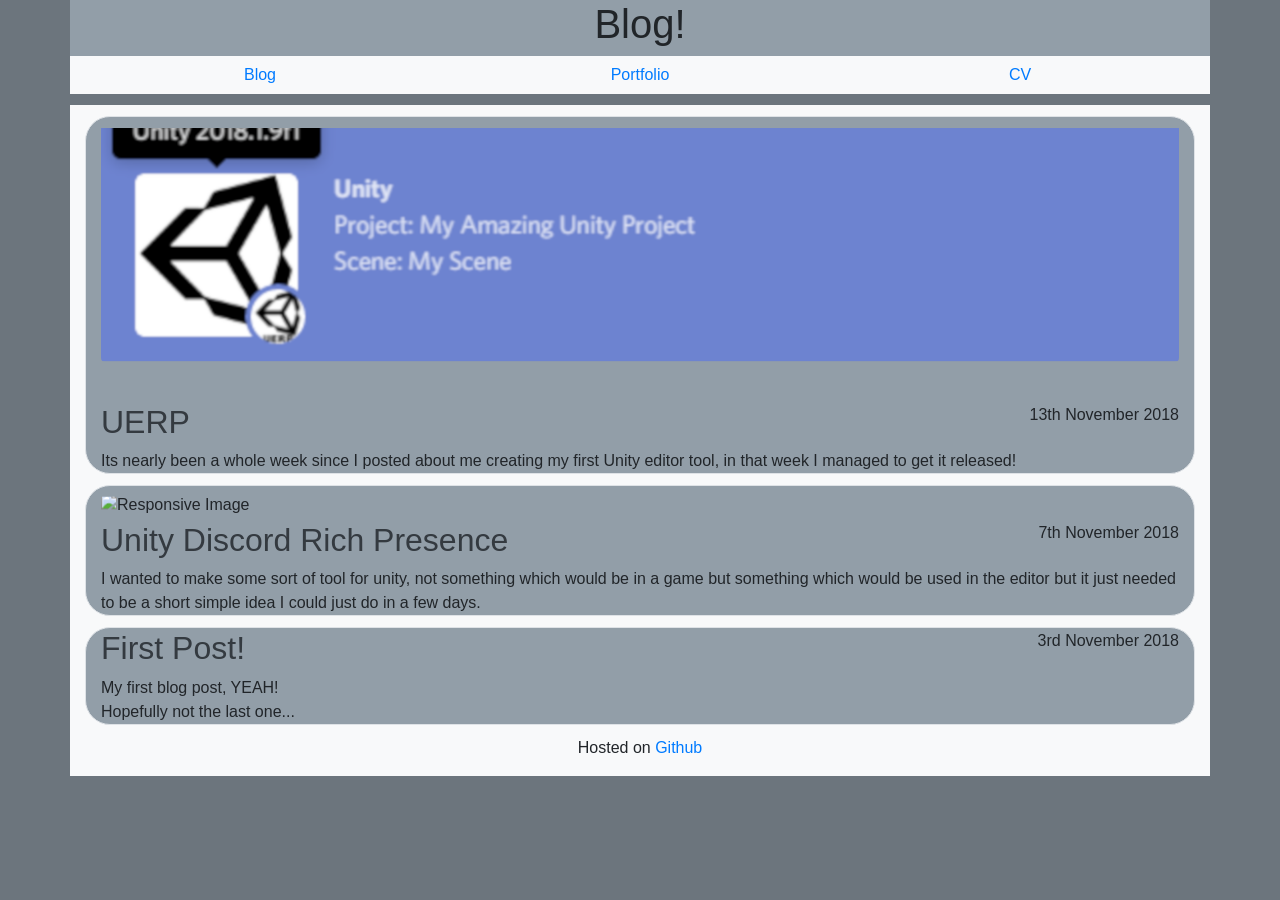
==== index.html @ c589bb85 "gitignore" ====
<!DOCTYPE <!DOCTYPE html>
<html>

<head>
    <title>Ben Wilson's Blog</title>

    <link rel="icon" type="image/png" href="https://ben-w.com/img/me.jpg">
    <link href="https://fonts.googleapis.com/css?family=Montserrat" rel="stylesheet">
    <link rel="stylesheet" href="https://stackpath.bootstrapcdn.com/bootstrap/4.1.3/css/bootstrap.min.css" integrity="sha384-MCw98/SFnGE8fJT3GXwEOngsV7Zt27NXFoaoApmYm81iuXoPkFOJwJ8ERdknLPMO"
        crossorigin="anonymous">
    <link rel="stylesheet" href="css/main.css" type="text/css">

    <meta name="viewport" content="width=device-width, initial-scale=1.0">

    <meta property="og:image" content="http://ben-w.com/img/meFace.jpeg">
    <meta property="og:title" content="Ben Wilon's Blog" />
    <meta property="og:url" content="http://ben-w.com/blog.html" />
    <meta property="og:site_name" content="Gameplay Programmer Portfolio" />
    <meta property="og:type" content="website" />

    <!--Adds the top Menu bar to this page-->
    <script src="https://code.jquery.com/jquery-3.3.1.min.js"></script>
    <script>
        $(function () {
            $("#TopOfPage").load("header.html");
        });
    </script>
</head>

<body class="bg-secondary">

    <!--Top of Page-->
    <div class="container" id="TopOfPage">

    </div>

    <!--Main Page-->
    <div class="container">
        <div class="row margin-top">
            <div class="col-lg-12 col-md-12 col-sm-12 col-xs-12 bg-light">

                <!--UERP-->
                <div class="container bg-grey margin-top margin-bottom border">
                    <div class="row">
                        <div class="col homePageImage">
                            <!--Image-->
                            <img class="img-fluid rounded mx-auto d-block" alt="Responsive Image" src="/img/uerp/uerp.PNG" />

                        </div>
                    </div>
                    <div class="row">
                        <div class="col">
                            <a href="/posts/uerp.html" class="text-dark">
                                <h2>UERP</h2>
                            </a>
                        </div>
                        <div class="col text-right">
                            13th November 2018
                        </div>
                    </div>
                    <div class="row">
                        <div class="col">
                            Its nearly been a whole week since I posted about me creating my first Unity editor tool,
                            in that
                            week I managed to get it released!
                        </div>
                    </div>
                </div>

                <!--Unity Discord Rich Presence-->
                <div class="container bg-grey margin-top margin-bottom border">
                    <div class="row">
                        <div class="col homePageImage">
                            <!--Image-->
                            <img class="img-fluid rounded mx-auto d-block" alt="Responsive Image" src="https://cdn-images-1.medium.com/max/1200/1*ha2wnrQ4gLmZ3jqyldPYyA.png" />

                        </div>
                    </div>
                    <div class="row">
                        <div class="col">
                            <a href="/posts/unity-discord-rich-presence.html" class="text-dark">
                                <h2>Unity Discord Rich Presence</h2>
                            </a>
                        </div>
                        <div class="col text-right">
                            7th November 2018
                        </div>
                    </div>
                    <div class="row">
                        <div class="col">
                            I wanted to make some sort of tool for unity, not something which would be in a game but
                            something which would be used in the editor but it just needed to be a short simple idea I
                            could just do in a few days.
                        </div>
                    </div>
                </div>

                <!--First Blog Post Item-->
                <div class="container bg-grey margin-top margin-bottom border">
                    <div class="row">
                        <div class="col ">
                            <!--Image-->
                        </div>
                    </div>
                    <div class="row">
                        <div class="col">
                            <a href="/posts/first-post.html" class="text-dark">
                                <h2>First Post!</h2>
                            </a>
                        </div>
                        <div class="col text-right">
                            3rd November 2018
                        </div>
                    </div>
                    <div class="row">
                        <div class="col">
                            My first blog post, YEAH!
                            <br>
                            Hopefully not the last one...
                        </div>
                    </div>
                </div>



            </div>
        </div>

        <!--Hosted On Github-->
        <div class="row bg-light">
            <div class="col-lg-12 col-md-12 col-sm-12 col-xs-12 ">
                <p class="text-center">
                    Hosted on <a href="https://github.com/MarshMello0/blog.ben-w.com">Github</a>
                </p>
            </div>
        </div>
    </div>
</body>
---- css/main.css ----
.bg-grey
{
    background-color:#929ea8;
}

.margin-top
{
    margin-top: 1%
}
.margin-bottom
{
    margin-bottom: 1%;
}

.border
{
    border-radius: 25px;
}
.blogMaxHeight
{
    height: 10%;
}

.homePageImage
{
    overflow: hidden;
    max-height: 25%;
}

.homePageImage > img
{
    overflow: hidden;
    margin-top: 1%;
    clip-path: inset(15% 0 0 0);
    transform: translate(0%,-15%);
}
.postImage20
{
    height: 20%;
    
}
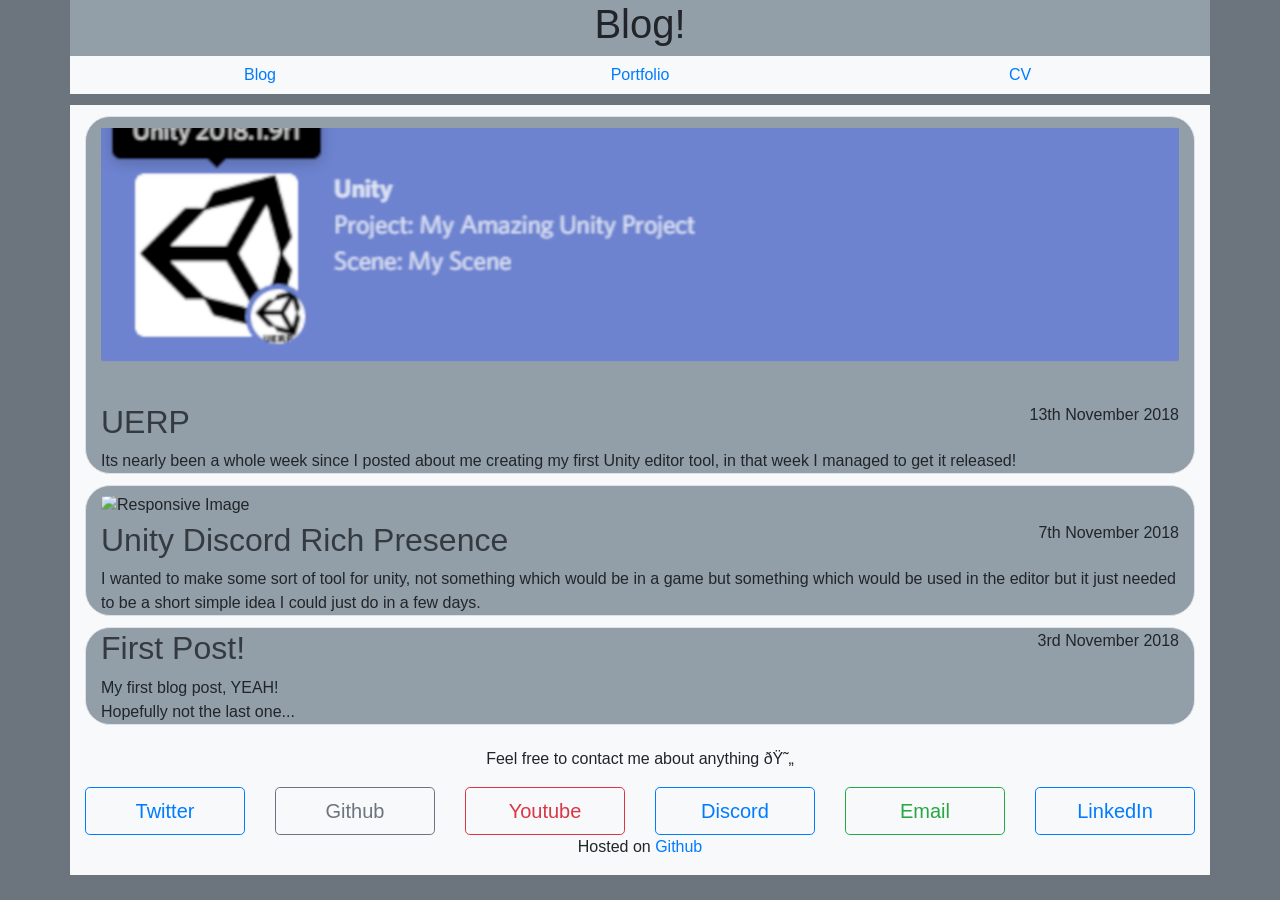
==== commit 48eea963: "Added Contact to footer" ====
--- a/index.html
+++ b/index.html
@@ -1,138 +1,166 @@
-<!DOCTYPE <!DOCTYPE html>
-<html>
-
-<head>
-    <title>Ben Wilson's Blog</title>
-
-    <link rel="icon" type="image/png" href="https://ben-w.com/img/me.jpg">
-    <link href="https://fonts.googleapis.com/css?family=Montserrat" rel="stylesheet">
-    <link rel="stylesheet" href="https://stackpath.bootstrapcdn.com/bootstrap/4.1.3/css/bootstrap.min.css" integrity="sha384-MCw98/SFnGE8fJT3GXwEOngsV7Zt27NXFoaoApmYm81iuXoPkFOJwJ8ERdknLPMO"
-        crossorigin="anonymous">
-    <link rel="stylesheet" href="css/main.css" type="text/css">
-
-    <meta name="viewport" content="width=device-width, initial-scale=1.0">
-
-    <meta property="og:image" content="http://ben-w.com/img/meFace.jpeg">
-    <meta property="og:title" content="Ben Wilon's Blog" />
-    <meta property="og:url" content="http://ben-w.com/blog.html" />
-    <meta property="og:site_name" content="Gameplay Programmer Portfolio" />
-    <meta property="og:type" content="website" />
-
-    <!--Adds the top Menu bar to this page-->
-    <script src="https://code.jquery.com/jquery-3.3.1.min.js"></script>
-    <script>
-        $(function () {
-            $("#TopOfPage").load("header.html");
-        });
-    </script>
-</head>
-
-<body class="bg-secondary">
-
-    <!--Top of Page-->
-    <div class="container" id="TopOfPage">
-
-    </div>
-
-    <!--Main Page-->
-    <div class="container">
-        <div class="row margin-top">
-            <div class="col-lg-12 col-md-12 col-sm-12 col-xs-12 bg-light">
-
-                <!--UERP-->
-                <div class="container bg-grey margin-top margin-bottom border">
-                    <div class="row">
-                        <div class="col homePageImage">
-                            <!--Image-->
-                            <img class="img-fluid rounded mx-auto d-block" alt="Responsive Image" src="/img/uerp/uerp.PNG" />
-
-                        </div>
-                    </div>
-                    <div class="row">
-                        <div class="col">
-                            <a href="/posts/uerp.html" class="text-dark">
-                                <h2>UERP</h2>
-                            </a>
-                        </div>
-                        <div class="col text-right">
-                            13th November 2018
-                        </div>
-                    </div>
-                    <div class="row">
-                        <div class="col">
-                            Its nearly been a whole week since I posted about me creating my first Unity editor tool,
-                            in that
-                            week I managed to get it released!
-                        </div>
-                    </div>
-                </div>
-
-                <!--Unity Discord Rich Presence-->
-                <div class="container bg-grey margin-top margin-bottom border">
-                    <div class="row">
-                        <div class="col homePageImage">
-                            <!--Image-->
-                            <img class="img-fluid rounded mx-auto d-block" alt="Responsive Image" src="https://cdn-images-1.medium.com/max/1200/1*ha2wnrQ4gLmZ3jqyldPYyA.png" />
-
-                        </div>
-                    </div>
-                    <div class="row">
-                        <div class="col">
-                            <a href="/posts/unity-discord-rich-presence.html" class="text-dark">
-                                <h2>Unity Discord Rich Presence</h2>
-                            </a>
-                        </div>
-                        <div class="col text-right">
-                            7th November 2018
-                        </div>
-                    </div>
-                    <div class="row">
-                        <div class="col">
-                            I wanted to make some sort of tool for unity, not something which would be in a game but
-                            something which would be used in the editor but it just needed to be a short simple idea I
-                            could just do in a few days.
-                        </div>
-                    </div>
-                </div>
-
-                <!--First Blog Post Item-->
-                <div class="container bg-grey margin-top margin-bottom border">
-                    <div class="row">
-                        <div class="col ">
-                            <!--Image-->
-                        </div>
-                    </div>
-                    <div class="row">
-                        <div class="col">
-                            <a href="/posts/first-post.html" class="text-dark">
-                                <h2>First Post!</h2>
-                            </a>
-                        </div>
-                        <div class="col text-right">
-                            3rd November 2018
-                        </div>
-                    </div>
-                    <div class="row">
-                        <div class="col">
-                            My first blog post, YEAH!
-                            <br>
-                            Hopefully not the last one...
-                        </div>
-                    </div>
-                </div>
-
-
-
-            </div>
-        </div>
-
-        <!--Hosted On Github-->
-        <div class="row bg-light">
-            <div class="col-lg-12 col-md-12 col-sm-12 col-xs-12 ">
-                <p class="text-center">
-                    Hosted on <a href="https://github.com/MarshMello0/blog.ben-w.com">Github</a>
-                </p>
-            </div>
-        </div>
-    </div>
+<!DOCTYPE <!DOCTYPE html>
+<html>
+
+<head>
+    <title>Ben Wilson's Blog</title>
+
+    <link rel="icon" type="image/png" href="https://ben-w.com/img/me.jpg">
+    <link href="https://fonts.googleapis.com/css?family=Montserrat" rel="stylesheet">
+    <link rel="stylesheet" href="https://stackpath.bootstrapcdn.com/bootstrap/4.1.3/css/bootstrap.min.css" integrity="sha384-MCw98/SFnGE8fJT3GXwEOngsV7Zt27NXFoaoApmYm81iuXoPkFOJwJ8ERdknLPMO"
+        crossorigin="anonymous">
+    <link rel="stylesheet" href="css/main.css" type="text/css">
+
+    <meta name="viewport" content="width=device-width, initial-scale=1.0">
+
+    <meta property="og:image" content="https://ben-w.com/img/me.jpg">
+    <meta property="og:title" content="Ben Wilson's Blog" />
+    <meta property="og:url" content="https://ben-w.com" />
+    <meta property="og:site_name" content="Gameplay Programmer Blog" />
+    <meta property="og:type" content="website" />
+    <meta property="og:description" content="Ben Wilson's blog" />
+
+    <!--Adds the top Menu bar to this page-->
+    <script src="https://code.jquery.com/jquery-3.3.1.min.js"></script>
+    <script>
+        $(function () {
+            $("#TopOfPage").load("header.html");
+        });
+    </script>
+</head>
+
+<body class="bg-secondary">
+
+    <!--Top of Page-->
+    <div class="container" id="TopOfPage">
+
+    </div>
+
+    <!--Main Page-->
+    <div class="container">
+        <div class="row margin-top">
+            <div class="col-lg-12 col-md-12 col-sm-12 col-xs-12 bg-light">
+
+                <!--UERP-->
+                <div class="container bg-grey margin-top margin-bottom border">
+                    <div class="row">
+                        <div class="col homePageImage">
+                            <!--Image-->
+                            <img class="img-fluid rounded mx-auto d-block" alt="Responsive Image" src="/img/uerp/uerp.PNG" />
+
+                        </div>
+                    </div>
+                    <div class="row">
+                        <div class="col">
+                            <a href="/posts/uerp.html" class="text-dark">
+                                <h2>UERP</h2>
+                            </a>
+                        </div>
+                        <div class="col text-right">
+                            13th November 2018
+                        </div>
+                    </div>
+                    <div class="row">
+                        <div class="col">
+                            Its nearly been a whole week since I posted about me creating my first Unity editor tool,
+                            in that
+                            week I managed to get it released!
+                        </div>
+                    </div>
+                </div>
+
+                <!--Unity Discord Rich Presence-->
+                <div class="container bg-grey margin-top margin-bottom border">
+                    <div class="row">
+                        <div class="col homePageImage">
+                            <!--Image-->
+                            <img class="img-fluid rounded mx-auto d-block" alt="Responsive Image" src="https://cdn-images-1.medium.com/max/1200/1*ha2wnrQ4gLmZ3jqyldPYyA.png" />
+
+                        </div>
+                    </div>
+                    <div class="row">
+                        <div class="col">
+                            <a href="/posts/unity-discord-rich-presence.html" class="text-dark">
+                                <h2>Unity Discord Rich Presence</h2>
+                            </a>
+                        </div>
+                        <div class="col text-right">
+                            7th November 2018
+                        </div>
+                    </div>
+                    <div class="row">
+                        <div class="col">
+                            I wanted to make some sort of tool for unity, not something which would be in a game but
+                            something which would be used in the editor but it just needed to be a short simple idea I
+                            could just do in a few days.
+                        </div>
+                    </div>
+                </div>
+
+                <!--First Blog Post Item-->
+                <div class="container bg-grey margin-top margin-bottom border">
+                    <div class="row">
+                        <div class="col ">
+                            <!--Image-->
+                        </div>
+                    </div>
+                    <div class="row">
+                        <div class="col">
+                            <a href="/posts/first-post.html" class="text-dark">
+                                <h2>First Post!</h2>
+                            </a>
+                        </div>
+                        <div class="col text-right">
+                            3rd November 2018
+                        </div>
+                    </div>
+                    <div class="row">
+                        <div class="col">
+                            My first blog post, YEAH!
+                            <br>
+                            Hopefully not the last one...
+                        </div>
+                    </div>
+                </div>
+
+
+
+            </div>
+        </div>
+
+        <div class="row bg-light">
+            <div class="col">
+                <p class="text-center margin-top">
+                    Feel free to contact me about anything 😄
+                </p>
+            </div>
+        </div>
+        <div class="row bg-light">
+            <div class="col">
+                <a href="https://twitter.com/_Marsh_Mello" class="btn btn-outline-primary btn-lg btn-block" role="button" target="_blank">Twitter</a>
+            </div>
+            <div class="col">
+                <a href="https://github.com/MarshMello0" class="btn btn-outline-secondary btn-lg btn-block" role="button" target="_blank">Github</a>
+            </div>
+            <div class="col">
+                <a href="https://www.youtube.com/channel/UCB6XFKgIYXvsVDGjXZr_28Q" class="btn btn-outline-danger btn-lg btn-block"
+                    role="button" target="_blank">Youtube</a>
+            </div>
+            <div class="col">
+                <a href="https://discordapp.com/invite/rsyxE4Q" class="btn btn-outline-primary btn-lg btn-block" role="button" target="_blank">Discord</a>
+            </div>
+            <div class="col">
+                <a href="mailto:benwilson2508@gmail.com" class="btn btn-outline-success btn-lg btn-block" role="button" target="_blank">Email</a>
+            </div>
+            <div class="col">
+                <a href="https://linkedin.com/in/benwilsonUK" class="btn btn-outline-primary btn-lg btn-block" role="button" target="_blank">LinkedIn</a>
+            </div>
+        </div>
+        <div class="row bg-light">
+            <div class="col-lg-12 col-md-12 col-sm-12 col-xs-12 ">
+                <p class="text-center">
+                    Hosted on <a href="https://github.com/MarshMello0/blog.ben-w.com">Github</a>
+                </p>
+            </div>
+        </div>
+    </div>
 </body>
--- a/css/main.css
+++ b/css/main.css
@@ -1,41 +1,41 @@
-.bg-grey
-{
-    background-color:#929ea8;
-}
-
-.margin-top
-{
-    margin-top: 1%
-}
-.margin-bottom
-{
-    margin-bottom: 1%;
-}
-
-.border
-{
-    border-radius: 25px;
-}
-.blogMaxHeight
-{
-    height: 10%;
-}
-
-.homePageImage
-{
-    overflow: hidden;
-    max-height: 25%;
-}
-
-.homePageImage > img
-{
-    overflow: hidden;
-    margin-top: 1%;
-    clip-path: inset(15% 0 0 0);
-    transform: translate(0%,-15%);
-}
-.postImage20
-{
-    height: 20%;
-    
+.bg-grey
+{
+    background-color:#929ea8;
+}
+
+.margin-top
+{
+    margin-top: 1%
+}
+.margin-bottom
+{
+    margin-bottom: 1%;
+}
+
+.border
+{
+    border-radius: 25px;
+}
+.blogMaxHeight
+{
+    height: 10%;
+}
+
+.homePageImage
+{
+    overflow: hidden;
+    max-height: 25%;
+}
+
+.homePageImage > img
+{
+    overflow: hidden;
+    margin-top: 1%;
+    clip-path: inset(15% 0 0 0);
+    transform: translate(0%,-15%);
+}
+.postImage20
+{
+    height: 20%;
+    
 }
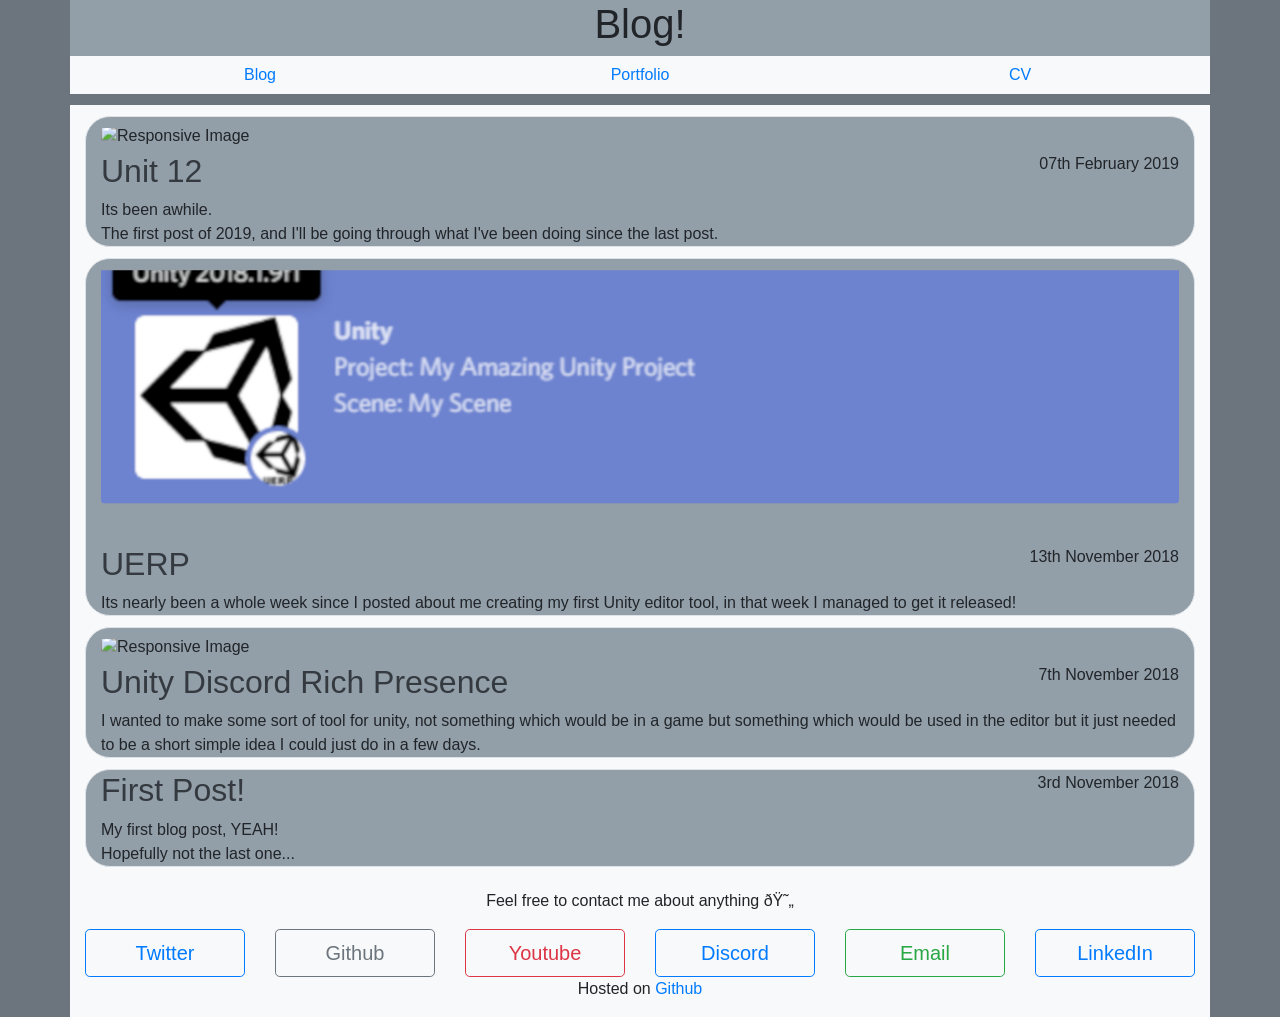
==== commit c25d59a1: "Unit 12 Post" ====
--- a/index.html
+++ b/index.html
@@ -6,8 +6,8 @@
 
     <link rel="icon" type="image/png" href="https://ben-w.com/img/me.jpg">
     <link href="https://fonts.googleapis.com/css?family=Montserrat" rel="stylesheet">
-    <link rel="stylesheet" href="https://stackpath.bootstrapcdn.com/bootstrap/4.1.3/css/bootstrap.min.css" integrity="sha384-MCw98/SFnGE8fJT3GXwEOngsV7Zt27NXFoaoApmYm81iuXoPkFOJwJ8ERdknLPMO"
-        crossorigin="anonymous">
+    <link rel="stylesheet" href="https://stackpath.bootstrapcdn.com/bootstrap/4.1.3/css/bootstrap.min.css"
+        integrity="sha384-MCw98/SFnGE8fJT3GXwEOngsV7Zt27NXFoaoApmYm81iuXoPkFOJwJ8ERdknLPMO" crossorigin="anonymous">
     <link rel="stylesheet" href="css/main.css" type="text/css">
 
     <meta name="viewport" content="width=device-width, initial-scale=1.0">
@@ -40,12 +40,42 @@
         <div class="row margin-top">
             <div class="col-lg-12 col-md-12 col-sm-12 col-xs-12 bg-light">
 
+                <!--Unit 12-->
+                <div class="container bg-grey margin-top margin-bottom border">
+                    <div class="row">
+                        <div class="col homePageImage">
+                            <!--Image-->
+                            <img class="img-fluid rounded mx-auto d-block" alt="Responsive Image"
+                                src="https://benlevel3year2.files.wordpress.com/2019/02/image-2.png" />
+
+                        </div>
+                    </div>
+                    <div class="row">
+                        <div class="col">
+                            <a href="/posts/unit12.html" class="text-dark">
+                                <h2>Unit 12</h2>
+                            </a>
+                        </div>
+                        <div class="col text-right">
+                            07th February 2019
+                        </div>
+                    </div>
+                    <div class="row">
+                        <div class="col">
+                            Its been awhile.
+                            <br>
+                            The first post of 2019, and I'll be going through what I've been doing since the last post.
+                        </div>
+                    </div>
+                </div>
+
                 <!--UERP-->
                 <div class="container bg-grey margin-top margin-bottom border">
                     <div class="row">
                         <div class="col homePageImage">
                             <!--Image-->
-                            <img class="img-fluid rounded mx-auto d-block" alt="Responsive Image" src="/img/uerp/uerp.PNG" />
+                            <img class="img-fluid rounded mx-auto d-block" alt="Responsive Image"
+                                src="/img/uerp/uerp.PNG" />
 
                         </div>
                     </div>
@@ -73,7 +103,8 @@
                     <div class="row">
                         <div class="col homePageImage">
                             <!--Image-->
-                            <img class="img-fluid rounded mx-auto d-block" alt="Responsive Image" src="https://cdn-images-1.medium.com/max/1200/1*ha2wnrQ4gLmZ3jqyldPYyA.png" />
+                            <img class="img-fluid rounded mx-auto d-block" alt="Responsive Image"
+                                src="https://cdn-images-1.medium.com/max/1200/1*ha2wnrQ4gLmZ3jqyldPYyA.png" />
 
                         </div>
                     </div>
@@ -136,23 +167,28 @@
         </div>
         <div class="row bg-light">
             <div class="col">
-                <a href="https://twitter.com/_Marsh_Mello" class="btn btn-outline-primary btn-lg btn-block" role="button" target="_blank">Twitter</a>
-            </div>
-            <div class="col">
-                <a href="https://github.com/MarshMello0" class="btn btn-outline-secondary btn-lg btn-block" role="button" target="_blank">Github</a>
-            </div>
-            <div class="col">
-                <a href="https://www.youtube.com/channel/UCB6XFKgIYXvsVDGjXZr_28Q" class="btn btn-outline-danger btn-lg btn-block"
-                    role="button" target="_blank">Youtube</a>
-            </div>
-            <div class="col">
-                <a href="https://discordapp.com/invite/rsyxE4Q" class="btn btn-outline-primary btn-lg btn-block" role="button" target="_blank">Discord</a>
-            </div>
-            <div class="col">
-                <a href="mailto:benwilson2508@gmail.com" class="btn btn-outline-success btn-lg btn-block" role="button" target="_blank">Email</a>
-            </div>
-            <div class="col">
-                <a href="https://linkedin.com/in/benwilsonUK" class="btn btn-outline-primary btn-lg btn-block" role="button" target="_blank">LinkedIn</a>
+                <a href="https://twitter.com/_Marsh_Mello" class="btn btn-outline-primary btn-lg btn-block"
+                    role="button" target="_blank">Twitter</a>
+            </div>
+            <div class="col">
+                <a href="https://github.com/MarshMello0" class="btn btn-outline-secondary btn-lg btn-block"
+                    role="button" target="_blank">Github</a>
+            </div>
+            <div class="col">
+                <a href="https://www.youtube.com/channel/UCB6XFKgIYXvsVDGjXZr_28Q"
+                    class="btn btn-outline-danger btn-lg btn-block" role="button" target="_blank">Youtube</a>
+            </div>
+            <div class="col">
+                <a href="https://discordapp.com/invite/rsyxE4Q" class="btn btn-outline-primary btn-lg btn-block"
+                    role="button" target="_blank">Discord</a>
+            </div>
+            <div class="col">
+                <a href="mailto:benwilson2508@gmail.com" class="btn btn-outline-success btn-lg btn-block" role="button"
+                    target="_blank">Email</a>
+            </div>
+            <div class="col">
+                <a href="https://linkedin.com/in/benwilsonUK" class="btn btn-outline-primary btn-lg btn-block"
+                    role="button" target="_blank">LinkedIn</a>
             </div>
         </div>
         <div class="row bg-light">
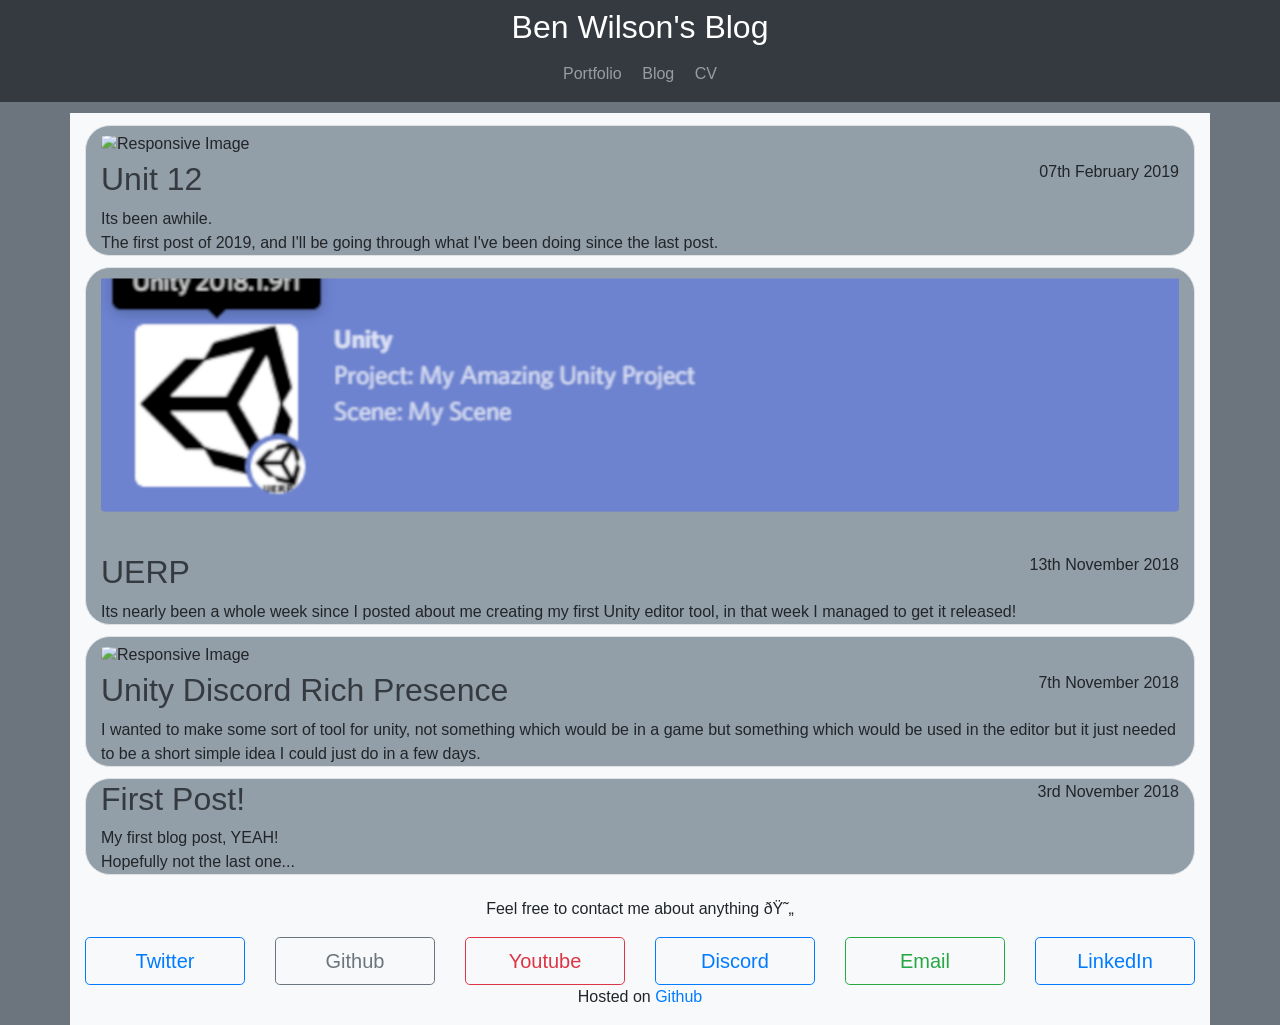
==== commit 64a765a6: "Changed Header" ====
--- a/index.html
+++ b/index.html
@@ -29,9 +29,7 @@
 </head>
 
 <body class="bg-secondary">
-
-    <!--Top of Page-->
-    <div class="container" id="TopOfPage">
+    <div id="TopOfPage">
 
     </div>
 
--- a/css/main.css
+++ b/css/main.css
@@ -11,6 +11,21 @@
 {
     margin-bottom: 1%;
 }
+
+.navbar-nav 
+{
+    float:none;
+    margin:0 auto;
+    display: block;
+    text-align: center;
+}
+
+.nav-item 
+{
+    display: inline-block;
+    float:none;
+}
+
 
 .border
 {
@@ -38,4 +53,9 @@
 {
     height: 20%;
     
-}+}
+
+.whiteText
+{
+    color: #ffffff;
+}
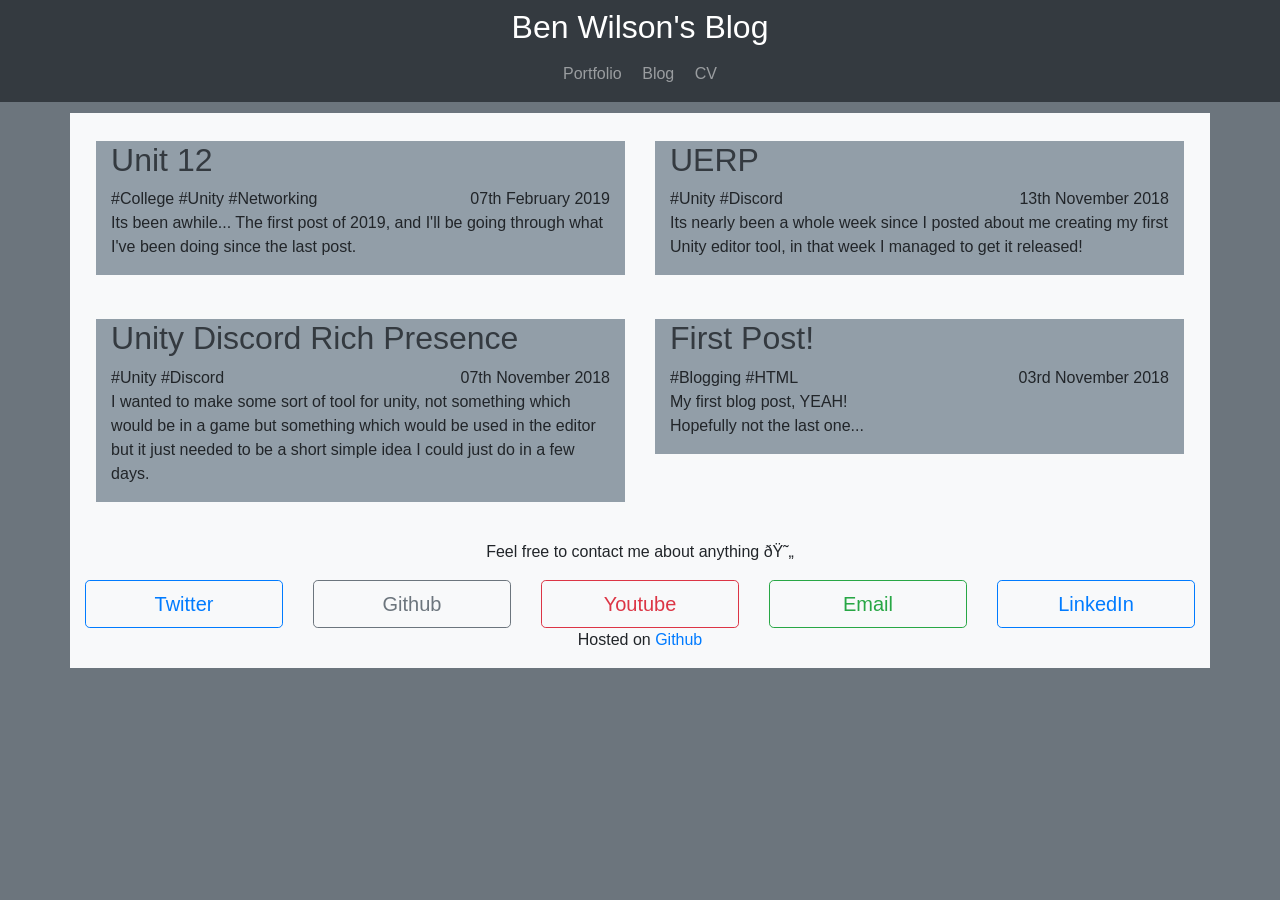
==== commit 1d6a559a: "New Layout" ====
--- a/index.html
+++ b/index.html
@@ -34,125 +34,113 @@
     </div>
 
     <!--Main Page-->
-    <div class="container">
-        <div class="row margin-top">
-            <div class="col-lg-12 col-md-12 col-sm-12 col-xs-12 bg-light">
+    <div class="container bg-light new-line">
+        <div class="row margin-top"></div>
 
-                <!--Unit 12-->
-                <div class="container bg-grey margin-top margin-bottom border">
+        <div class="row margin-top margin-bottom padding">
+            <!--Unit 12-->
+            <div class="col-6">
+                <div class="container bg-grey margin-top margin-bottom">
                     <div class="row">
-                        <div class="col homePageImage">
-                            <!--Image-->
-                            <img class="img-fluid rounded mx-auto d-block" alt="Responsive Image"
-                                src="https://benlevel3year2.files.wordpress.com/2019/02/image-2.png" />
+                        <a href="/posts/unit12.html" class="col text-dark">
+                            <h2>Unit 12</h2>
+                        </a>
+                    </div>
+                    <div class="row">
 
+                        <div class="col">
+                            #College #Unity #Networking
                         </div>
+                        <div class="col-5 text-right">
+                            07th February 2019
+                        </div>
+
+                    </div>
+                    <div class="row">
+                        <p class="col">
+                            Its been awhile...
+                            The first post of 2019, and I'll be going through what I've been doing since the last post.
+                        </p>
+                    </div>
+                </div>
+            </div>
+
+            <!--UERP-->
+            <div class="col-6">
+                <div class="container bg-grey margin-top margin-bottom">
+                    <div class="row">
+                        <a href="/posts/uerp.html" class="col text-dark">
+                            <h2>UERP</h2>
+                        </a>
                     </div>
                     <div class="row">
                         <div class="col">
-                            <a href="/posts/unit12.html" class="text-dark">
-                                <h2>Unit 12</h2>
-                            </a>
+                            #Unity #Discord
                         </div>
-                        <div class="col text-right">
-                            07th February 2019
-                        </div>
-                    </div>
-                    <div class="row">
-                        <div class="col">
-                            Its been awhile.
-                            <br>
-                            The first post of 2019, and I'll be going through what I've been doing since the last post.
-                        </div>
-                    </div>
-                </div>
-
-                <!--UERP-->
-                <div class="container bg-grey margin-top margin-bottom border">
-                    <div class="row">
-                        <div class="col homePageImage">
-                            <!--Image-->
-                            <img class="img-fluid rounded mx-auto d-block" alt="Responsive Image"
-                                src="/img/uerp/uerp.PNG" />
-
-                        </div>
-                    </div>
-                    <div class="row">
-                        <div class="col">
-                            <a href="/posts/uerp.html" class="text-dark">
-                                <h2>UERP</h2>
-                            </a>
-                        </div>
-                        <div class="col text-right">
+                        <div class="col-5 text-right">
                             13th November 2018
                         </div>
                     </div>
                     <div class="row">
-                        <div class="col">
-                            Its nearly been a whole week since I posted about me creating my first Unity editor tool,
+                        <p class="col">Its nearly been a whole week since I posted about me creating my first Unity
+                            editor tool,
                             in that
-                            week I managed to get it released!
-                        </div>
+                            week I managed to get it released!</p>
                     </div>
                 </div>
+            </div>
+        </div>
 
-                <!--Unity Discord Rich Presence-->
-                <div class="container bg-grey margin-top margin-bottom border">
+        <div class="row margin-top margin-bottom padding">
+            <!--Unity Discord Rich Presence-->
+            <div class="col-6">
+                <div class="container bg-grey margin-top margin-bottom">
                     <div class="row">
-                        <div class="col homePageImage">
-                            <!--Image-->
-                            <img class="img-fluid rounded mx-auto d-block" alt="Responsive Image"
-                                src="https://cdn-images-1.medium.com/max/1200/1*ha2wnrQ4gLmZ3jqyldPYyA.png" />
+                        <a href="/posts/unity-discord-rich-presence.html" class="col text-dark">
+                            <h2>Unity Discord Rich Presence</h2>
+                        </a>
+                    </div>
+                    <div class="row">
+                        <div class="col">
+                            #Unity #Discord
+                        </div>
+                        <div class="col-5 text-right">
+                            07th November 2018
+                        </div>
 
+                    </div>
+                    <div class="row">
+                        <p class="col">
+                            I wanted to make some sort of tool for unity, not something which would be in a game but
+                            something which would be used in the editor but it just needed to be a short simple idea I
+                            could just do in a few days.
+                        </p>
+                    </div>
+                </div>
+            </div>
+
+            <!--First Post!-->
+            <div class="col-6">
+                <div class="container bg-grey margin-top margin-bottom">
+                    <div class="row">
+                        <a href="/posts/first-post.html" class="col text-dark">
+                            <h2>First Post!</h2>
+                        </a>
+                    </div>
+                    <div class="row">
+                        <div class="col">
+                            #Blogging #HTML
+                        </div>
+                        <div class="col-5 text-right">
+                            03rd November 2018
                         </div>
                     </div>
                     <div class="row">
-                        <div class="col">
-                            <a href="/posts/unity-discord-rich-presence.html" class="text-dark">
-                                <h2>Unity Discord Rich Presence</h2>
-                            </a>
-                        </div>
-                        <div class="col text-right">
-                            7th November 2018
-                        </div>
-                    </div>
-                    <div class="row">
-                        <div class="col">
-                            I wanted to make some sort of tool for unity, not something which would be in a game but
-                            something which would be used in the editor but it just needed to be a short simple idea I
-                            could just do in a few days.
-                        </div>
+                        <p class="col">My first blog post, YEAH!
+                            <br>
+                            Hopefully not the last one...</p>
                     </div>
                 </div>
-
-                <!--First Blog Post Item-->
-                <div class="container bg-grey margin-top margin-bottom border">
-                    <div class="row">
-                        <div class="col ">
-                            <!--Image-->
-                        </div>
-                    </div>
-                    <div class="row">
-                        <div class="col">
-                            <a href="/posts/first-post.html" class="text-dark">
-                                <h2>First Post!</h2>
-                            </a>
-                        </div>
-                        <div class="col text-right">
-                            3rd November 2018
-                        </div>
-                    </div>
-                    <div class="row">
-                        <div class="col">
-                            My first blog post, YEAH!
-                            <br>
-                            Hopefully not the last one...
-                        </div>
-                    </div>
-                </div>
-
-
-
             </div>
         </div>
 
@@ -177,10 +165,6 @@
                     class="btn btn-outline-danger btn-lg btn-block" role="button" target="_blank">Youtube</a>
             </div>
             <div class="col">
-                <a href="https://discordapp.com/invite/rsyxE4Q" class="btn btn-outline-primary btn-lg btn-block"
-                    role="button" target="_blank">Discord</a>
-            </div>
-            <div class="col">
                 <a href="mailto:benwilson2508@gmail.com" class="btn btn-outline-success btn-lg btn-block" role="button"
                     target="_blank">Email</a>
             </div>
--- a/css/main.css
+++ b/css/main.css
@@ -10,6 +10,10 @@
 .margin-bottom
 {
     margin-bottom: 1%;
+}
+.padding
+{
+    padding: 1%;
 }
 
 .navbar-nav 
@@ -59,3 +63,7 @@
 {
     color: #ffffff;
 }
+.new-line
+{
+    word-wrap: break-word;
+}
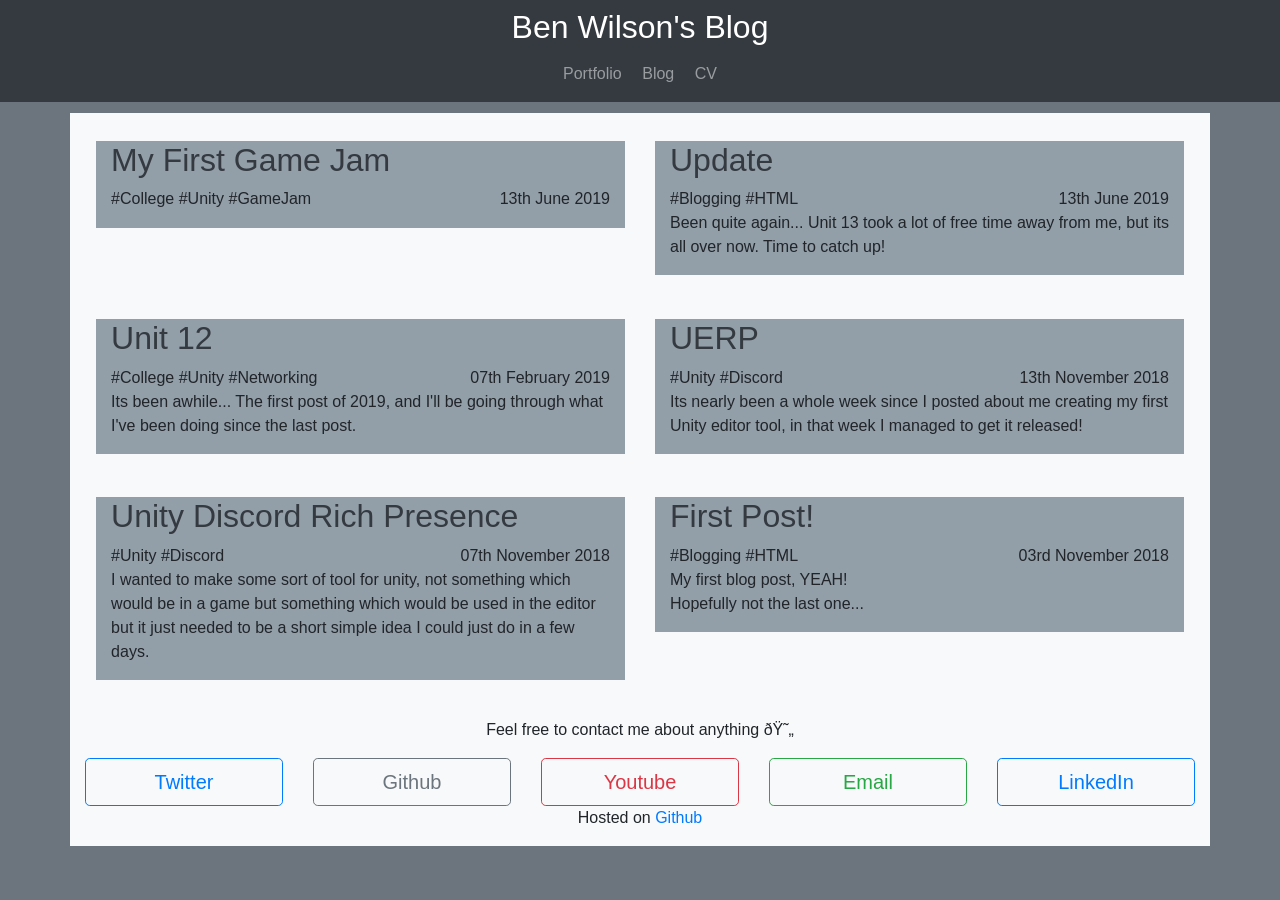
==== commit 1e717bd9: "Post #5, "Update"" ====
--- a/index.html
+++ b/index.html
@@ -42,7 +42,58 @@
             <div class="col-6">
                 <div class="container bg-grey margin-top margin-bottom">
                     <div class="row">
-                        <a href="/posts/unit12.html" class="col text-dark">
+                        <a href="/posts/6.html" class="col text-dark">
+                            <h2>My First Game Jam</h2>
+                        </a>
+                    </div>
+                    <div class="row">
+
+                        <div class="col">
+                            #College #Unity #GameJam
+                        </div>
+                        <div class="col-5 text-right">
+                            13th June 2019
+                        </div>
+
+                    </div>
+                    <div class="row">
+                        <p class="col">
+                            
+                        </p>
+                    </div>
+                </div>
+            </div>
+
+            <!--Update-->
+            <div class="col-6">
+                <div class="container bg-grey margin-top margin-bottom">
+                    <div class="row">
+                        <a href="/posts/5.html" class="col text-dark">
+                            <h2>Update</h2>
+                        </a>
+                    </div>
+                    <div class="row">
+                        <div class="col">
+                            #Blogging #HTML
+                        </div>
+                        <div class="col-5 text-right">
+                            13th June 2019
+                        </div>
+                    </div>
+                    <div class="row">
+                        <p class="col">Been quite again... Unit 13 took a lot of free time away from me, but its all
+                            over now. Time to catch up!</p>
+                    </div>
+                </div>
+            </div>
+        </div>
+
+        <div class="row margin-top margin-bottom padding">
+            <!--Unit 12-->
+            <div class="col-6">
+                <div class="container bg-grey margin-top margin-bottom">
+                    <div class="row">
+                        <a href="/posts/4.html" class="col text-dark">
                             <h2>Unit 12</h2>
                         </a>
                     </div>
@@ -69,7 +120,7 @@
             <div class="col-6">
                 <div class="container bg-grey margin-top margin-bottom">
                     <div class="row">
-                        <a href="/posts/uerp.html" class="col text-dark">
+                        <a href="/posts/3.html" class="col text-dark">
                             <h2>UERP</h2>
                         </a>
                     </div>
@@ -96,7 +147,7 @@
             <div class="col-6">
                 <div class="container bg-grey margin-top margin-bottom">
                     <div class="row">
-                        <a href="/posts/unity-discord-rich-presence.html" class="col text-dark">
+                        <a href="/posts/2.html" class="col text-dark">
                             <h2>Unity Discord Rich Presence</h2>
                         </a>
                     </div>
@@ -123,7 +174,7 @@
             <div class="col-6">
                 <div class="container bg-grey margin-top margin-bottom">
                     <div class="row">
-                        <a href="/posts/first-post.html" class="col text-dark">
+                        <a href="/posts/1.html" class="col text-dark">
                             <h2>First Post!</h2>
                         </a>
                     </div>
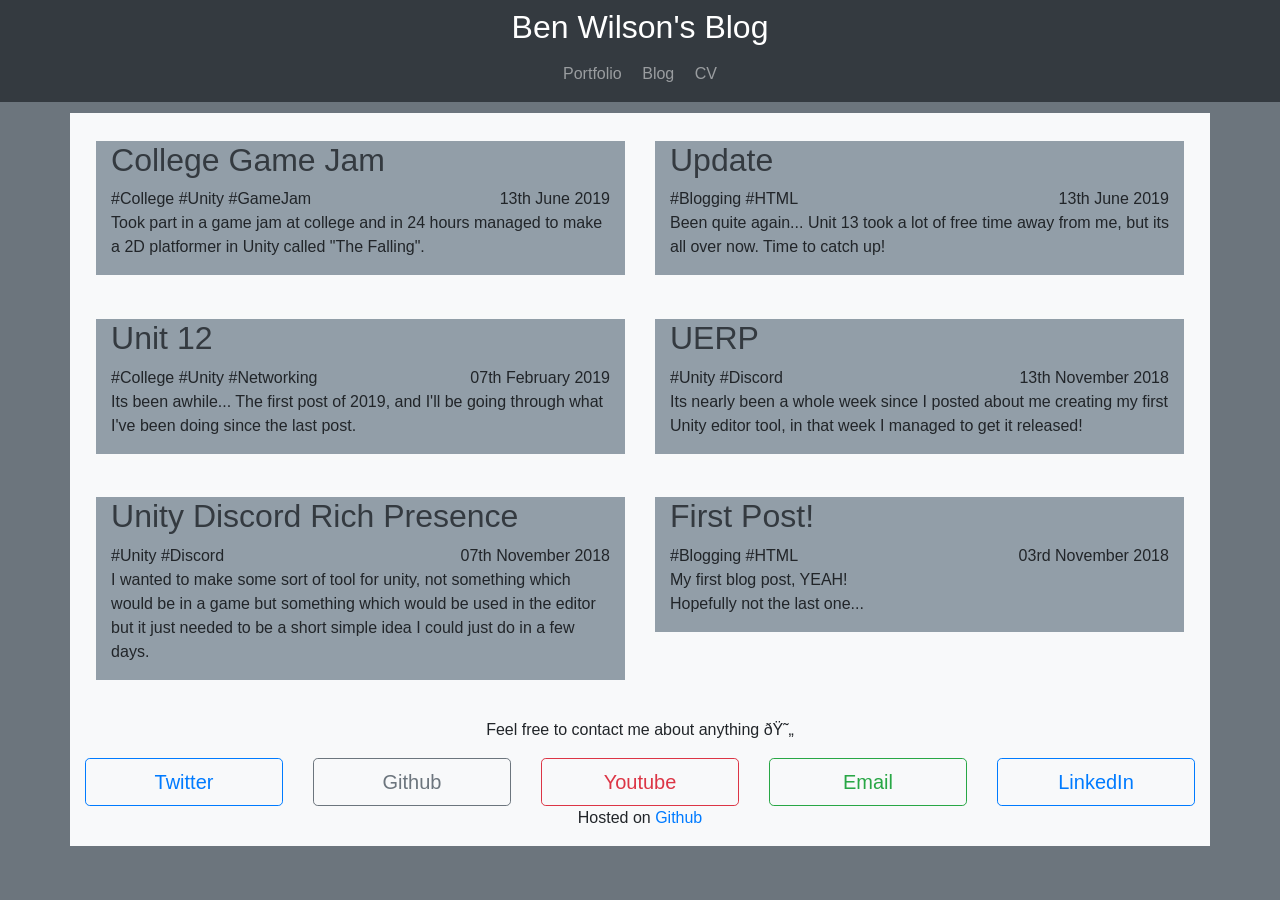
==== commit c2298da4: "Post #6, "College Game Jam"" ====
--- a/index.html
+++ b/index.html
@@ -43,7 +43,7 @@
                 <div class="container bg-grey margin-top margin-bottom">
                     <div class="row">
                         <a href="/posts/6.html" class="col text-dark">
-                            <h2>My First Game Jam</h2>
+                            <h2>College Game Jam</h2>
                         </a>
                     </div>
                     <div class="row">
@@ -58,7 +58,9 @@
                     </div>
                     <div class="row">
                         <p class="col">
-                            
+
+                            Took part in a game jam at college and in 24 hours managed to make a 2D platformer in Unity
+                            called "The Falling".
                         </p>
                     </div>
                 </div>
